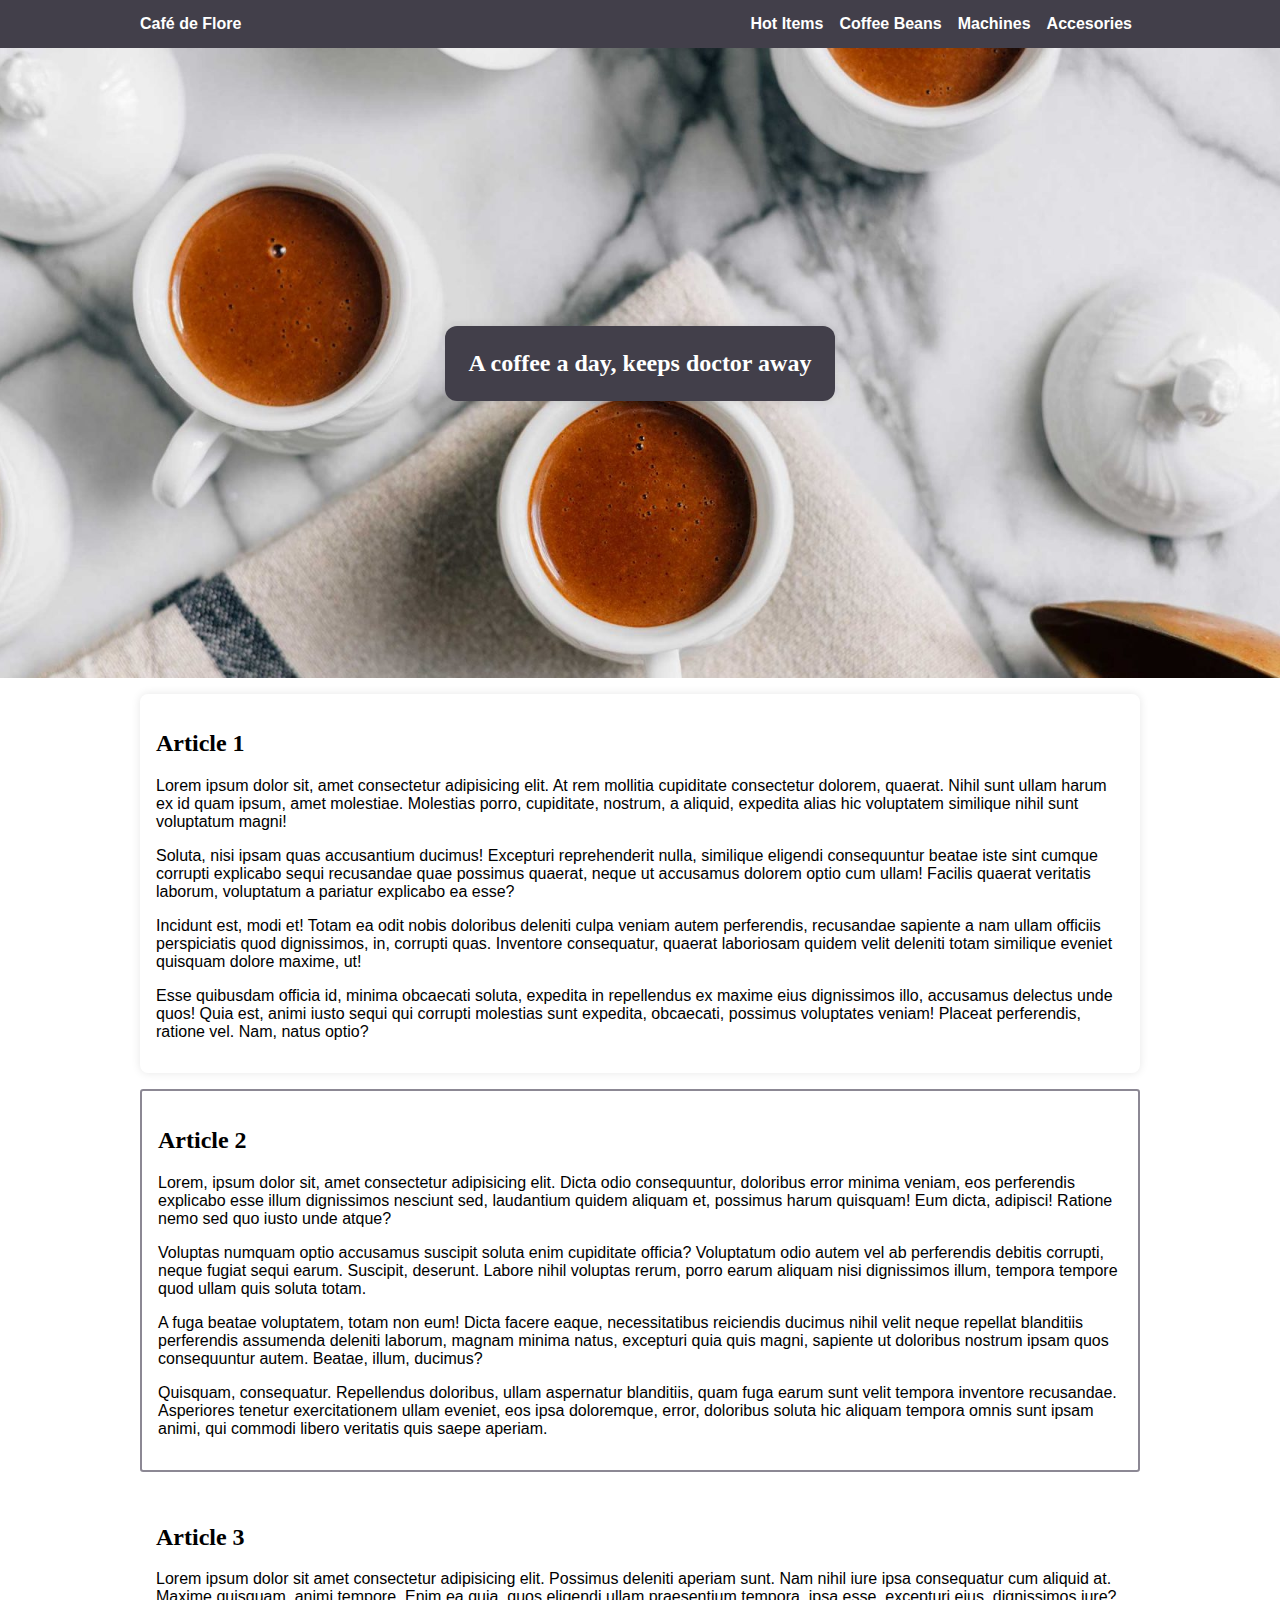
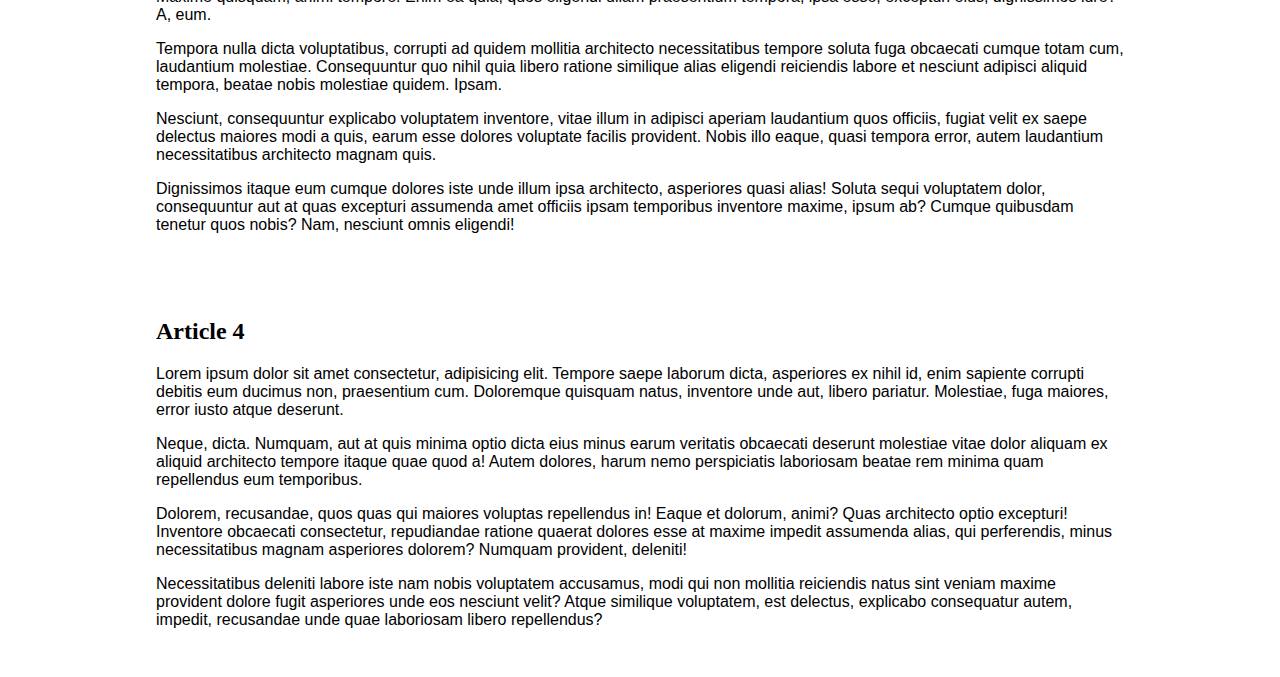
==== lucille.huang/product/index.html @ 2a10a228 "upload product files" ====
<!DOCTYPE html>
<html lang="en">
<head>
   <meta charset="UTF-8">
   <meta name="viewport" content="width=device-width, initial-scale=1.0">
   <title>Product E-commerce</title>

   <link rel="tab icon" href="img/tab.png">
   <link rel="stylesheet" href="lib/css/styleguide.css">
   <link rel="stylesheet" href="css/storetheme.css">
</head>
<body>
   
   <!-- header>h1+p -->
   <!-- cmd + / -->
   <header class="navbar">
      <div class="container display-flex flex-align-center">
         <div class="flex-none">
            <h1>Café de Flore</h1>
         </div>

         <div class="flex-stretch"></div>

         <!-- nav.nav>ul>li*4>a[href=#article$]>{Link $} -->
         <nav class="nav flex-none">
            <ul class="display-flex">
               <li><a href="#article1">Hot Items</a></li>
               <li><a href="#article2">Coffee Beans</a></li>
               <li><a href="#article3">Machines</a></li>
               <li><a href="#article4">Accesories</a></li>
            </ul>
         </nav>
      </div>
   </header>


   <!-- .container>article#article$.article*4>h2{Article $}+div.article-body>p*4>lorem40 -->
 
    <div class="view-window display-flex flex-align-center flex-justify-center" style="background-image:url(img/bg.jpg)">
         <h2 class="card soft dark">A coffee a day, keeps doctor away</h2>
    </div>


   <div class="container">
      <article id="article1" class="article card soft">
         <h2>Article 1</h2>
         <div class="article-body">
            <p>Lorem ipsum dolor sit, amet consectetur adipisicing elit. At rem mollitia cupiditate consectetur dolorem, quaerat. Nihil sunt ullam harum ex id quam ipsum, amet molestiae. Molestias porro, cupiditate, nostrum, a aliquid, expedita alias hic voluptatem similique nihil sunt voluptatum magni!</p>
            <p>Soluta, nisi ipsam quas accusantium ducimus! Excepturi reprehenderit nulla, similique eligendi consequuntur beatae iste sint cumque corrupti explicabo sequi recusandae quae possimus quaerat, neque ut accusamus dolorem optio cum ullam! Facilis quaerat veritatis laborum, voluptatum a pariatur explicabo ea esse?</p>
            <p>Incidunt est, modi et! Totam ea odit nobis doloribus deleniti culpa veniam autem perferendis, recusandae sapiente a nam ullam officiis perspiciatis quod dignissimos, in, corrupti quas. Inventore consequatur, quaerat laboriosam quidem velit deleniti totam similique eveniet quisquam dolore maxime, ut!</p>
            <p>Esse quibusdam officia id, minima obcaecati soluta, expedita in repellendus ex maxime eius dignissimos illo, accusamus delectus unde quos! Quia est, animi iusto sequi qui corrupti molestias sunt expedita, obcaecati, possimus voluptates veniam! Placeat perferendis, ratione vel. Nam, natus optio?</p>
         </div>
      </article>
   </div>



   <div class="container">
      <article id="article2" class="article card hard">
         <h2>Article 2</h2>
         <div class="article-body">
            <p>Lorem, ipsum dolor sit, amet consectetur adipisicing elit. Dicta odio consequuntur, doloribus error minima veniam, eos perferendis explicabo esse illum dignissimos nesciunt sed, laudantium quidem aliquam et, possimus harum quisquam! Eum dicta, adipisci! Ratione nemo sed quo iusto unde atque?</p>
            <p>Voluptas numquam optio accusamus suscipit soluta enim cupiditate officia? Voluptatum odio autem vel ab perferendis debitis corrupti, neque fugiat sequi earum. Suscipit, deserunt. Labore nihil voluptas rerum, porro earum aliquam nisi dignissimos illum, tempora tempore quod ullam quis soluta totam.</p>
            <p>A fuga beatae voluptatem, totam non eum! Dicta facere eaque, necessitatibus reiciendis ducimus nihil velit neque repellat blanditiis perferendis assumenda deleniti laborum, magnam minima natus, excepturi quia quis magni, sapiente ut doloribus nostrum ipsam quos consequuntur autem. Beatae, illum, ducimus?</p>
            <p>Quisquam, consequatur. Repellendus doloribus, ullam aspernatur blanditiis, quam fuga earum sunt velit tempora inventore recusandae. Asperiores tenetur exercitationem ullam eveniet, eos ipsa doloremque, error, doloribus soluta hic aliquam tempora omnis sunt ipsam animi, qui commodi libero veritatis quis saepe aperiam.</p>
         </div>
      </article>
      <article id="article3" class="article card">
         <h2>Article 3</h2>
         <div class="article-body">
            <p>Lorem ipsum dolor sit amet consectetur adipisicing elit. Possimus deleniti aperiam sunt. Nam nihil iure ipsa consequatur cum aliquid at. Maxime quisquam, animi tempore. Enim ea quia, quos eligendi ullam praesentium tempora, ipsa esse, excepturi eius, dignissimos iure? A, eum.</p>
            <p>Tempora nulla dicta voluptatibus, corrupti ad quidem mollitia architecto necessitatibus tempore soluta fuga obcaecati cumque totam cum, laudantium molestiae. Consequuntur quo nihil quia libero ratione similique alias eligendi reiciendis labore et nesciunt adipisci aliquid tempora, beatae nobis molestiae quidem. Ipsam.</p>
            <p>Nesciunt, consequuntur explicabo voluptatem inventore, vitae illum in adipisci aperiam laudantium quos officiis, fugiat velit ex saepe delectus maiores modi a quis, earum esse dolores voluptate facilis provident. Nobis illo eaque, quasi tempora error, autem laudantium necessitatibus architecto magnam quis.</p>
            <p>Dignissimos itaque eum cumque dolores iste unde illum ipsa architecto, asperiores quasi alias! Soluta sequi voluptatem dolor, consequuntur aut at quas excepturi assumenda amet officiis ipsam temporibus inventore maxime, ipsum ab? Cumque quibusdam tenetur quos nobis? Nam, nesciunt omnis eligendi!</p>
         </div>
      </article>
      <article id="article4" class="article card">
         <h2>Article 4</h2>
         <div class="article-body">
            <p>Lorem ipsum dolor sit amet consectetur, adipisicing elit. Tempore saepe laborum dicta, asperiores ex nihil id, enim sapiente corrupti debitis eum ducimus non, praesentium cum. Doloremque quisquam natus, inventore unde aut, libero pariatur. Molestiae, fuga maiores, error iusto atque deserunt.</p>
            <p>Neque, dicta. Numquam, aut at quis minima optio dicta eius minus earum veritatis obcaecati deserunt molestiae vitae dolor aliquam ex aliquid architecto tempore itaque quae quod a! Autem dolores, harum nemo perspiciatis laboriosam beatae rem minima quam repellendus eum temporibus.</p>
            <p>Dolorem, recusandae, quos quas qui maiores voluptas repellendus in! Eaque et dolorum, animi? Quas architecto optio excepturi! Inventore obcaecati consectetur, repudiandae ratione quaerat dolores esse at maxime impedit assumenda alias, qui perferendis, minus necessitatibus magnam asperiores dolorem? Numquam provident, deleniti!</p>
            <p>Necessitatibus deleniti labore iste nam nobis voluptatem accusamus, modi qui non mollitia reiciendis natus sint veniam maxime provident dolore fugit asperiores unde eos nesciunt velit? Atque similique voluptatem, est delectus, explicabo consequatur autem, impedit, recusandae unde quae laboriosam libero repellendus?</p>
         </div>
      </article>
   </div>

</body>
</html>
---- lucille.huang/product/lib/css/styleguide.css ----
/* CSS RESETS */

*, *::before, *::after {
   box-sizing:border-box;
}

:root {
   --color-neutral-light:#e4e2e9;
   --color-neutral-medium:#8c8894;
   --color-neutral-dark:#423f4a;

   --color-white:#fff;
   --color-black:#111;


   --header-height:3rem;


   --font-sans: Helvetica, Arial, sans-serif;
   --font-serif: Cambria, Georgia, "Times New Roman", serif;
}

body {
   margin:0;
   font-size:100%;
   font-family:var(--font-sans);
}

h1,
h2,
h3,
h4,
h5,
h6 {
   font-family:var(--font-serif);
}

a {
   color:inherit;
   font-weight:bold;
   text-decoration:none;
}
a:hover {
   text-decoration:underline;
}




/* LAYOUT CLASSES */
.container {
   max-width:1000px;
   margin-left:auto;
   margin-right:auto;
}


.hidden { display:none; }


.display-flex { display:flex; }
.display-block { display:block; }
.display-inline-flex { display:inline-flex; }
.display-inline-block { display:inline-block; }

.flex-stretch { flex: 1 1 auto; }
.flex-none { flex: none; }

.flex-align-center { align-items:center; }
.flex-justify-center { justify-content:center; }





/* COMPONENT CLASSES */

.navbar {
   background-color:var(--color-neutral-dark);
   color:var(--color-white);
   line-height:var(--header-height);
}
.navbar h1 {
   font-family:var(--font-sans);
   font-size:1em;
   margin:0;
}

.nav ul,
.navbar ul {
   list-style-type:none;
   margin:0;
   padding-left:0;
}

.navbar a {
   display:block;
   padding:0 0.5em;
}




/* VIEW WINDOW */

.view-window {
   position:relative;
   overflow:hidden;

   background-size:cover;
   background-position:center;
   background-attachment:fixed;

   height:70vh;
}






/* CARD */

.card {
   background-color:var(--color-white);
   padding:1em;

   margin-bottom:1em;
   margin-top:1em;

   position:relative;
   overflow:hidden;
}
   .card.soft {
      border-radius:0.5em;
      box-shadow: 0 0 10px rgb(0, 0, 0, 0.1);
   }
   .card.hard {
      border-radius:0.2em;
      border:2px solid var(--color-neutral-medium);
   }
   .card.dark {
      background-color:var(--color-neutral-dark);
      color:var(--color-white);
   }
   .card.medium {
      background-color:var(--color-neutral-medium);
   }

   .card.flat {
      padding:0;
   }
---- lucille.huang/product/css/storetheme.css ----
/* CSS RESETS */

*, *::before, *::after {
   box-sizing:border-box;
}

:root {
   --color-neutral-light:#e4e2e9;
   --color-neutral-medium:#8c8894;
   --color-neutral-dark:#423f4a;

   --color-white:#fff;
   --color-black:#111;


   --header-height:3rem;


   --font-sans: Helvetica, Arial, sans-serif;
   --font-serif: Cambria, Georgia, "Times New Roman", serif;
}

body {
   margin:0;
   font-size:100%;
   font-family:var(--font-sans);
}

h1,
h2,
h3,
h4,
h5,
h6 {
   font-family:var(--font-serif);
}

a {
   color:inherit;
   font-weight:bold;
   text-decoration:none;
}
a:hover {
   text-decoration:underline;
}




/* LAYOUT CLASSES */
.container {
   max-width:1000px;
   margin-left:auto;
   margin-right:auto;
}


.hidden { display:none; }


.display-flex { display:flex; }
.display-block { display:block; }
.display-inline-flex { display:inline-flex; }
.display-inline-block { display:inline-block; }

.flex-stretch { flex: 1 1 auto; }
.flex-none { flex: none; }

.flex-align-center { align-items:center; }
.flex-justify-center { justify-content:center; }





/* COMPONENT CLASSES */

.navbar {
   background-color:var(--color-neutral-dark);
   color:var(--color-white);
   line-height:var(--header-height);
}
.navbar h1 {
   font-family:var(--font-sans);
   font-size:1em;
   margin:0;
}

.nav ul,
.navbar ul {
   list-style-type:none;
   margin:0;
   padding-left:0;
}

.navbar a {
   display:block;
   padding:0 0.5em;
}




/* VIEW WINDOW */

.view-window {
   position:relative;
   overflow:hidden;

   background-size:cover;
   background-position:center;
   background-attachment:fixed;

   height:70vh;
}






/* CARD */

.card {
   background-color:var(--color-white);
   padding:1em;

   margin-bottom:1em;
   margin-top:1em;

   position:relative;
   overflow:hidden;
}
   .card.soft {
      border-radius:0.5em;
      box-shadow: 0 0 10px rgb(0, 0, 0, 0.1);
   }
   .card.hard {
      border-radius:0.2em;
      border:2px solid var(--color-neutral-medium);
   }
   .card.dark {
      background-color:var(--color-neutral-dark);
      color:var(--color-white);
   }
   .card.medium {
      background-color:var(--color-neutral-medium);
   }

   .card.flat {
      padding:0;
   }
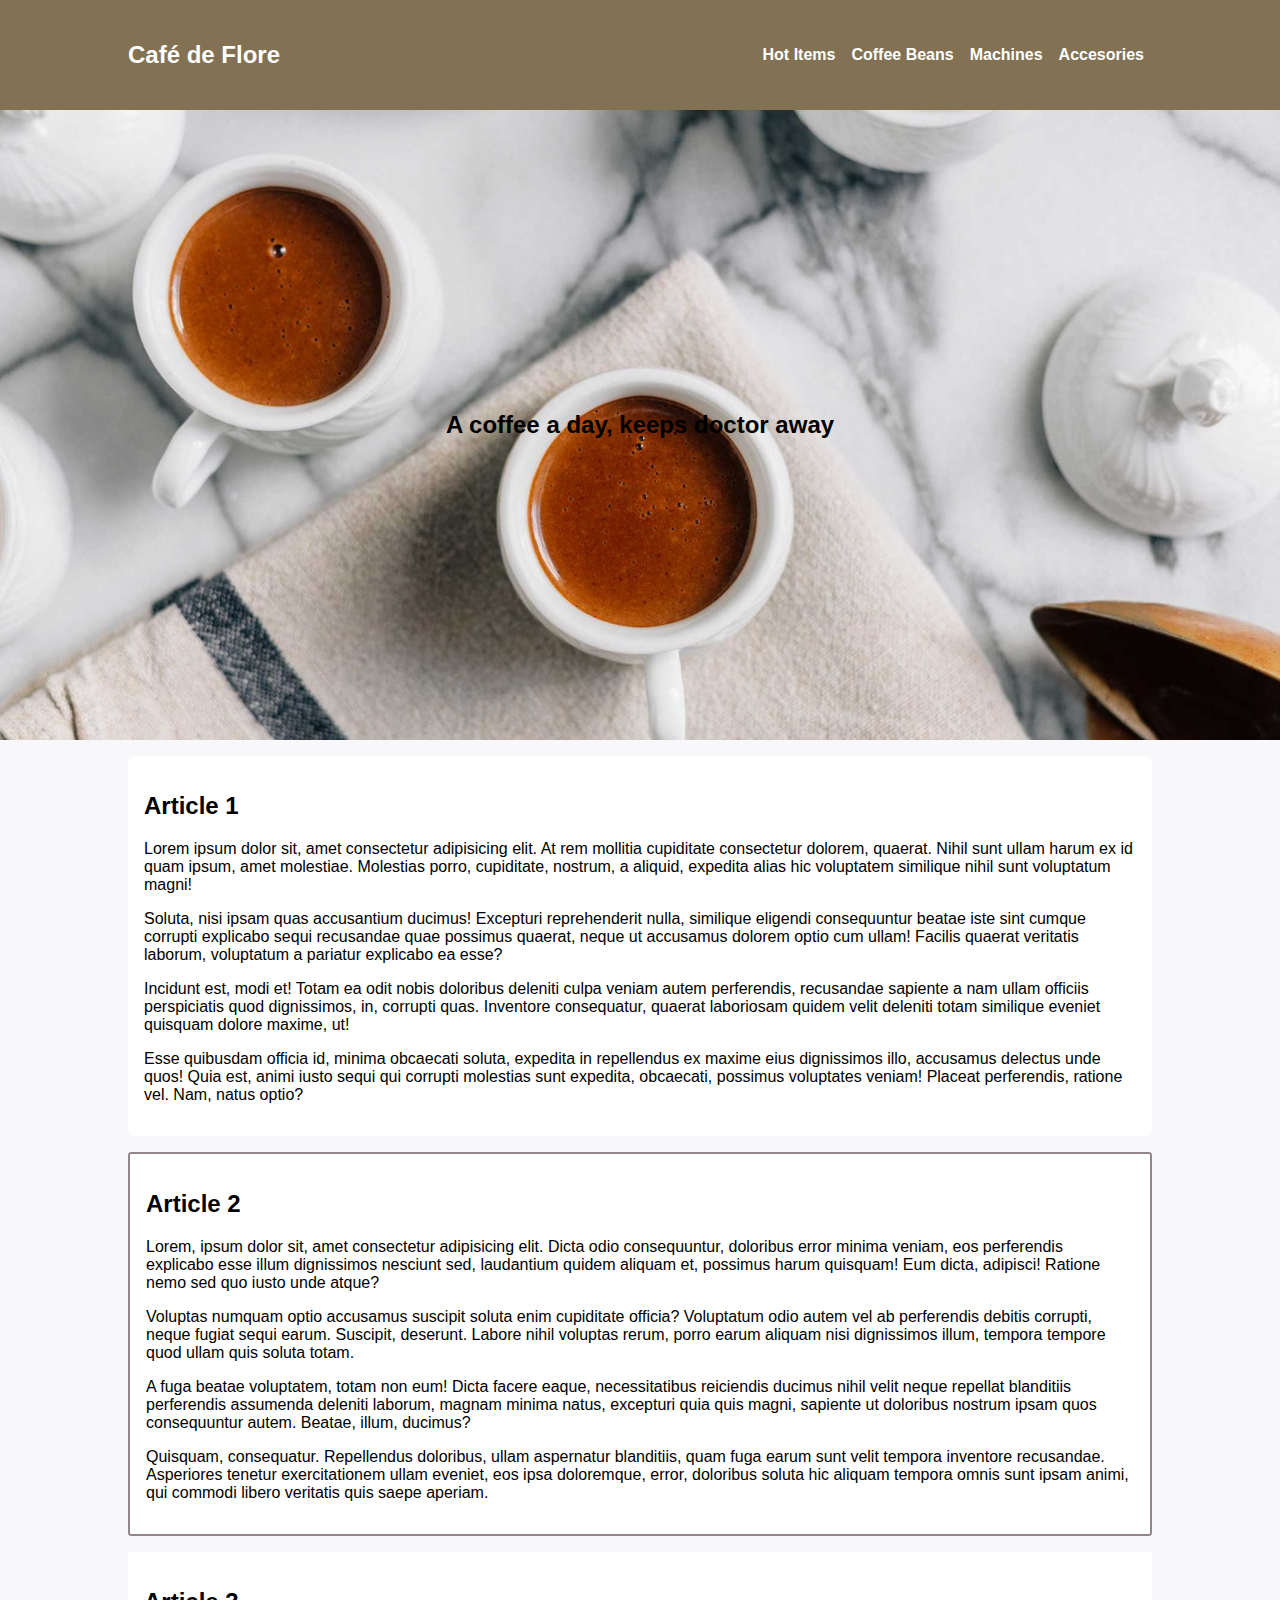
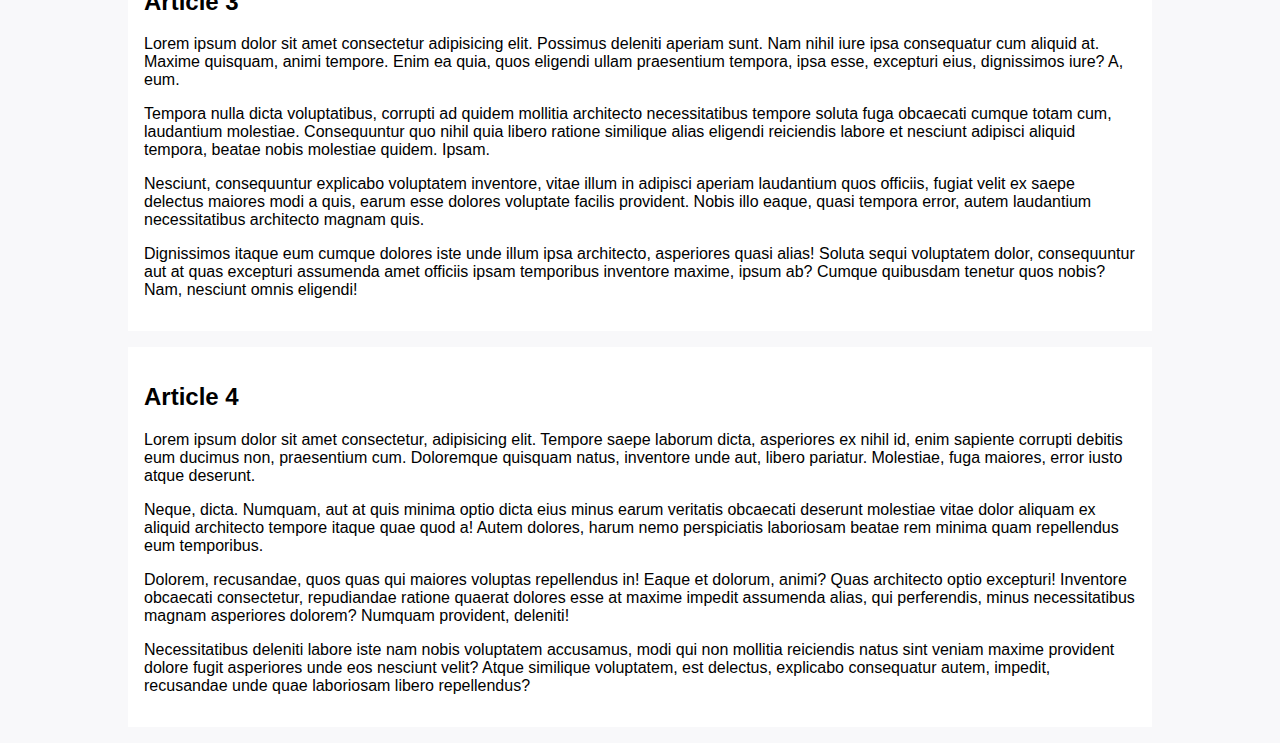
==== commit fc7c04b5: "upload" ====
--- a/lucille.huang/product/index.html
+++ b/lucille.huang/product/index.html
@@ -14,7 +14,7 @@
    <!-- header>h1+p -->
    <!-- cmd + / -->
    <header class="navbar">
-      <div class="container display-flex flex-align-center">
+      <div class="container display-flex flex-align-center navHeight">
          <div class="flex-none">
             <h1>Café de Flore</h1>
          </div>
--- a/lucille.huang/product/lib/css/styleguide.css
+++ b/lucille.huang/product/lib/css/styleguide.css
@@ -23,7 +23,8 @@
 body {
    margin:0;
    font-size:100%;
-   font-family:var(--font-sans);
+   /*font-family:var(--font-sans);*/
+   font-family: Helvetica;
 }
 
 h1,
@@ -32,7 +33,8 @@
 h4,
 h5,
 h6 {
-   font-family:var(--font-serif);
+   /*font-family:var(--font-serif);*/
+   font-family: Helvetica;
 }
 
 a {
@@ -49,7 +51,9 @@
 
 /* LAYOUT CLASSES */
 .container {
-   max-width:1000px;
+   /*max-width:1000px;*/
+   max-width: 80%;
+   /*height: 110px;*/
    margin-left:auto;
    margin-right:auto;
 }
@@ -76,13 +80,16 @@
 /* COMPONENT CLASSES */
 
 .navbar {
-   background-color:var(--color-neutral-dark);
+   /*background-color:var(--color-neutral-dark);*/
+   background-color: #827253;
    color:var(--color-white);
    line-height:var(--header-height);
 }
 .navbar h1 {
-   font-family:var(--font-sans);
-   font-size:1em;
+   /*font-family:var(--font-sans);*/
+   font-family: Helvetica;
+   /*font-size:1em;*/
+   font-size: 1.5em;
    margin:0;
 }
 
@@ -98,7 +105,9 @@
    padding:0 0.5em;
 }
 
-
+.navHeight {
+   height: 110px;
+}
 
 
 /* VIEW WINDOW */
@@ -133,15 +142,16 @@
 }
    .card.soft {
       border-radius:0.5em;
-      box-shadow: 0 0 10px rgb(0, 0, 0, 0.1);
+      /*box-shadow: 0 0 10px rgb(0, 0, 0, 0.1);*/
    }
    .card.hard {
       border-radius:0.2em;
       border:2px solid var(--color-neutral-medium);
    }
    .card.dark {
-      background-color:var(--color-neutral-dark);
-      color:var(--color-white);
+      /*background-color:var(--color-neutral-dark);*/
+      /*color:var(--color-white);*/
+      background-color: transparent;
    }
    .card.medium {
       background-color:var(--color-neutral-medium);
--- a/lucille.huang/product/css/storetheme.css
+++ b/lucille.huang/product/css/storetheme.css
@@ -1,152 +1,10 @@
-/* CSS RESETS */
-
-*, *::before, *::after {
-   box-sizing:border-box;
-}
-
 :root {
-   --color-neutral-light:#e4e2e9;
-   --color-neutral-medium:#8c8894;
-   --color-neutral-dark:#423f4a;
-
-   --color-white:#fff;
-   --color-black:#111;
-
-
-   --header-height:3rem;
-
-
-   --font-sans: Helvetica, Arial, sans-serif;
-   --font-serif: Cambria, Georgia, "Times New Roman", serif;
-}
-
-body {
-   margin:0;
-   font-size:100%;
-   font-family:var(--font-sans);
-}
-
-h1,
-h2,
-h3,
-h4,
-h5,
-h6 {
-   font-family:var(--font-serif);
-}
-
-a {
-   color:inherit;
-   font-weight:bold;
-   text-decoration:none;
-}
-a:hover {
-   text-decoration:underline;
+   --color-neutral-light:#e9e2e5;
+   --color-neutral-medium:#94888e;
+   --color-neutral-dark:#4a3f43;
 }
 
 
-
-
-/* LAYOUT CLASSES */
-.container {
-   max-width:1000px;
-   margin-left:auto;
-   margin-right:auto;
-}
-
-
-.hidden { display:none; }
-
-
-.display-flex { display:flex; }
-.display-block { display:block; }
-.display-inline-flex { display:inline-flex; }
-.display-inline-block { display:inline-block; }
-
-.flex-stretch { flex: 1 1 auto; }
-.flex-none { flex: none; }
-
-.flex-align-center { align-items:center; }
-.flex-justify-center { justify-content:center; }
-
-
-
-
-
-/* COMPONENT CLASSES */
-
-.navbar {
-   background-color:var(--color-neutral-dark);
-   color:var(--color-white);
-   line-height:var(--header-height);
-}
-.navbar h1 {
-   font-family:var(--font-sans);
-   font-size:1em;
-   margin:0;
-}
-
-.nav ul,
-.navbar ul {
-   list-style-type:none;
-   margin:0;
-   padding-left:0;
-}
-
-.navbar a {
-   display:block;
-   padding:0 0.5em;
-}
-
-
-
-
-/* VIEW WINDOW */
-
-.view-window {
-   position:relative;
-   overflow:hidden;
-
-   background-size:cover;
-   background-position:center;
-   background-attachment:fixed;
-
-   height:70vh;
-}
-
-
-
-
-
-
-/* CARD */
-
-.card {
-   background-color:var(--color-white);
-   padding:1em;
-
-   margin-bottom:1em;
-   margin-top:1em;
-
-   position:relative;
-   overflow:hidden;
-}
-   .card.soft {
-      border-radius:0.5em;
-      box-shadow: 0 0 10px rgb(0, 0, 0, 0.1);
-   }
-   .card.hard {
-      border-radius:0.2em;
-      border:2px solid var(--color-neutral-medium);
-   }
-   .card.dark {
-      background-color:var(--color-neutral-dark);
-      color:var(--color-white);
-   }
-   .card.medium {
-      background-color:var(--color-neutral-medium);
-   }
-
-   .card.flat {
-      padding:0;
-   }+body {
+   background-color:#f8f8fa;
+}